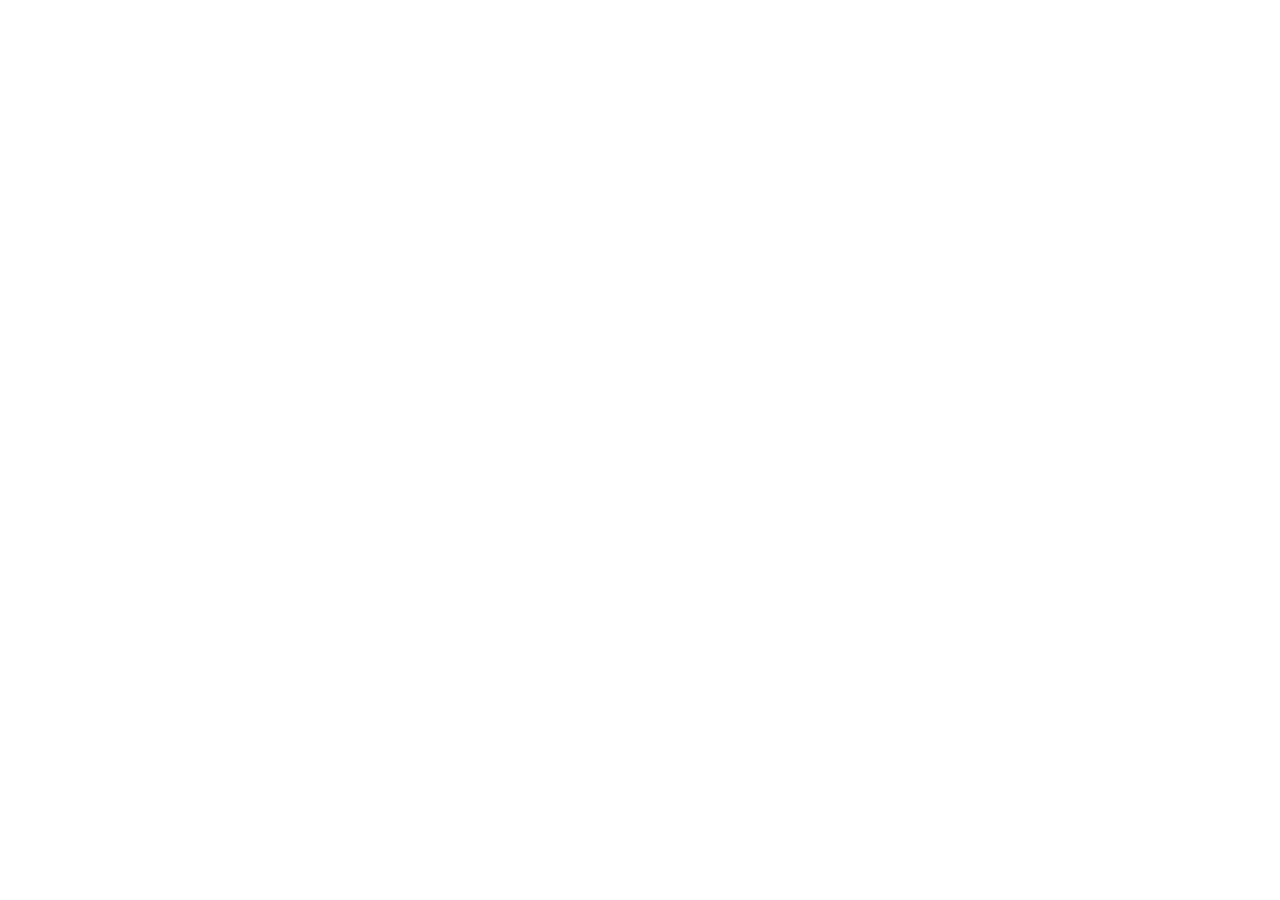
==== pages/about/about.html @ 250776d0 "project setup" ====
<!DOCTYPE html>
<html lang="en">
<head>
    <meta charset="UTF-8">
    <meta name="viewport" content="width=device-width, initial-scale=1.0">
    <title>About | Omikuji Bento</title>
    <link rel="stylesheet" href="./about.css">
</head>
<body>
    
</body>
</html>
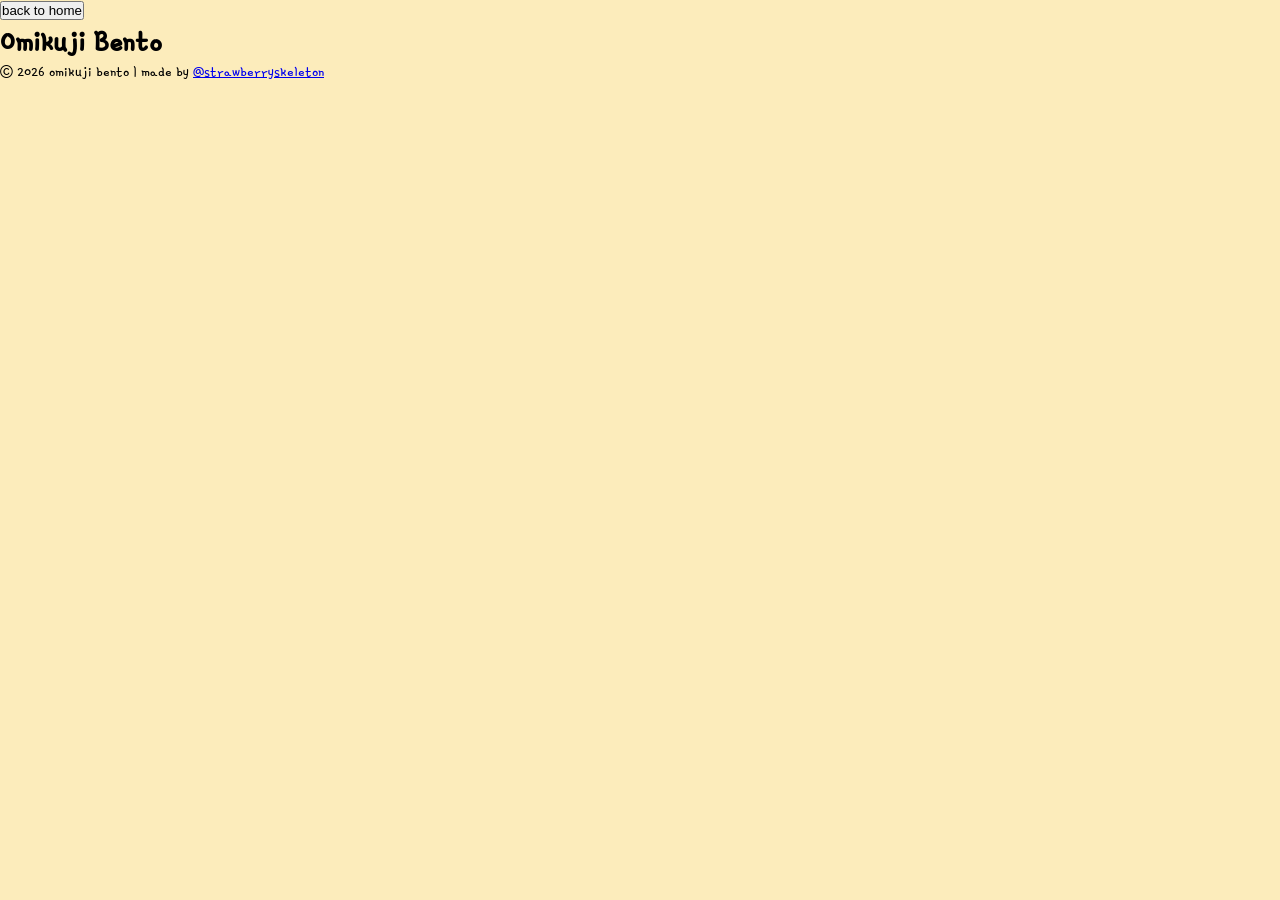
==== commit 79be9dca: "about page: main structure in html + copied over css" ====
--- a/pages/about/about.html
+++ b/pages/about/about.html
@@ -7,6 +7,40 @@
     <link rel="stylesheet" href="./about.css">
 </head>
 <body>
+
+    <!-- navigation -->
+    <nav>
+        <a href="../../index.html">
+            <button>back to home</button>
+        </a>
+    </nav>
+
+
+    <!-- header - title -->
+    <header>
+        <h1>Omikuji Bento</h1>
+    </header>
+
+    <!-- main about sections -->
+    <main>
+
+        <section id="about-bento"></section>
+
+        <!-- chopsticks divider -->
+        <div class="divider"></div>
+
+        <section id="about-omikuji"></section>
+
+        <!-- chopsticks divider -->
+        <div class="divider"></div>
+        
+    </main>
+
+
+    <!-- footer -->
+    <footer>
+        <p>&copy; 2026 omikuji bento | made by <a href="https://github.com/strawberryskeleton">@strawberryskeleton</a></p>
+    </footer>
     
 </body>
 </html>
--- a/pages/about/about.css
+++ b/pages/about/about.css
@@ -0,0 +1,39 @@
+@import url('https://fonts.googleapis.com/css2?family=Cherry+Bomb+One&family=Gamja+Flower&display=swap');
+
+:root {
+    /* fonts */
+    --heading-font: "Japan Ramen", var(--sub-heading-font);
+    --sub-heading-font: "Cherry Bomb One", system-ui;
+    --body-font: "Gamja Flower", sans-serif;
+
+    font-family: var(--body-font);
+
+    /* color palette */
+    --dark-brown: #250001;
+    --brown: #590004;
+    --red: #A91314;
+    --yellow: #FFB607;
+    --cream: #FCECBB;
+    --blue: #236092;
+}
+
+@font-face {
+    font-family: "Japan Ramen";
+    src: url('../../global-assets/JAPAN\ RAMEN.otf') format('opentype');
+}
+
+*,
+*::before,
+*::after {
+    margin: 0;
+    padding: 0;
+    box-sizing: border-box;
+}
+
+/* ------------------------------------------------------------------ */
+
+body {
+    width: 100%;
+
+    background-color: var(--cream);
+}
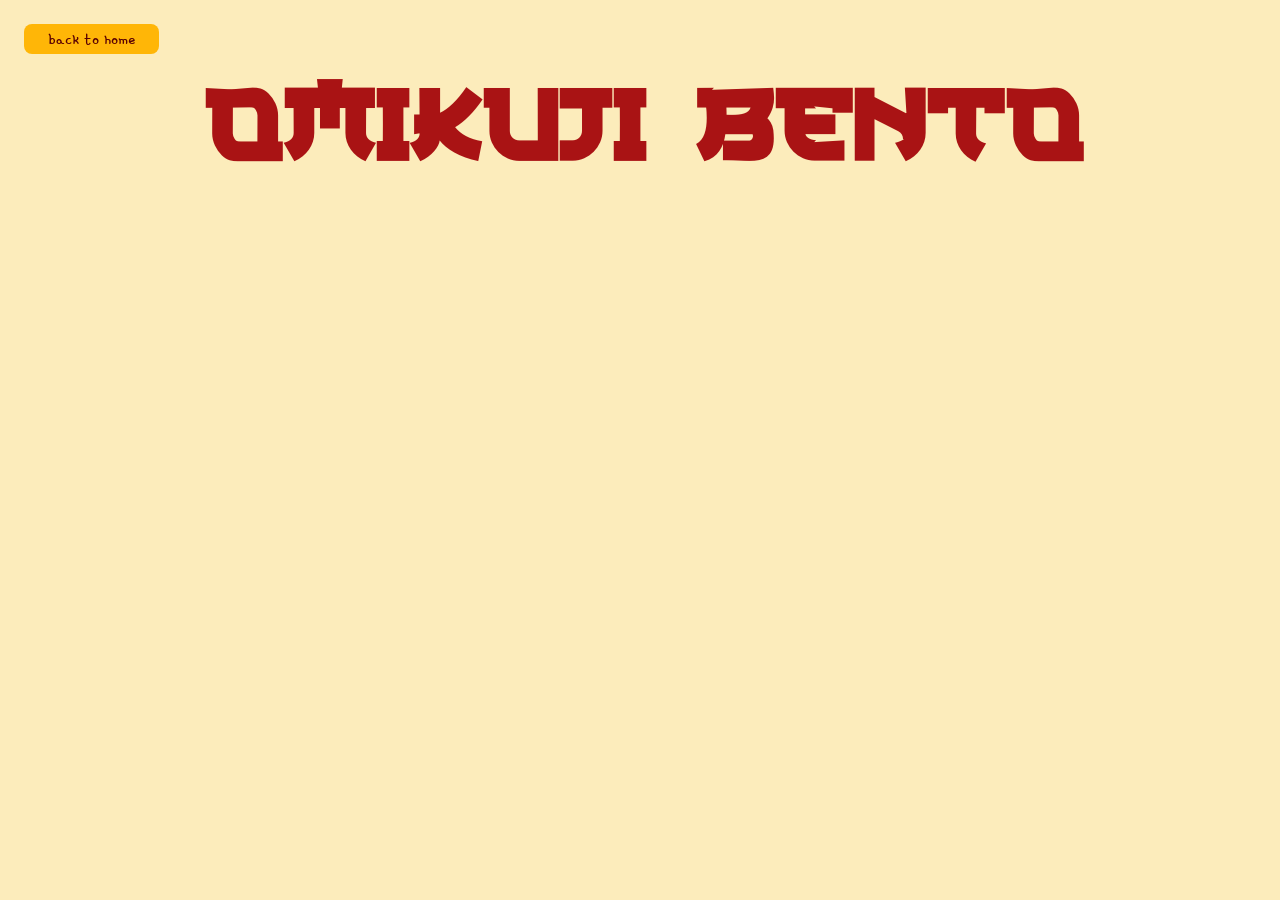
==== commit 7740f652: "about page: header + nav done" ====
--- a/pages/about/about.html
+++ b/pages/about/about.html
@@ -33,14 +33,14 @@
 
         <!-- chopsticks divider -->
         <div class="divider"></div>
-        
+
     </main>
 
 
     <!-- footer -->
-    <footer>
+    <!-- <footer>
         <p>&copy; 2026 omikuji bento | made by <a href="https://github.com/strawberryskeleton">@strawberryskeleton</a></p>
-    </footer>
+    </footer> -->
     
 </body>
 </html>
--- a/pages/about/about.css
+++ b/pages/about/about.css
@@ -36,4 +36,47 @@
     width: 100%;
 
     background-color: var(--cream);
+}
+
+
+nav {
+    width: 100%;
+    /* height: 2rem; */
+    padding: 1.5rem;
+    /* background-color: #236092; */
+}
+
+nav a {
+    text-decoration: none;
+    /* margin: 2rem; */
+}
+
+nav a button {
+    outline: none;
+    border: none;
+    padding: 0.25rem 1.5rem;
+    border-radius: 8px;
+    font-size: 1.1rem;
+    font-family: var(--body-font);
+    background-color: var(--yellow);
+    color: var(--brown);
+
+    transition: all 0.2s ease-out;
+}
+
+nav a:hover button {
+    background-color: var(--brown);
+    color: var(--yellow);
+}
+
+
+header {
+    width: 100%;
+    text-align: center;
+}
+
+header h1 {
+    font-family: var(--heading-font);
+    font-size: 6rem;
+    color: var(--red);
 }
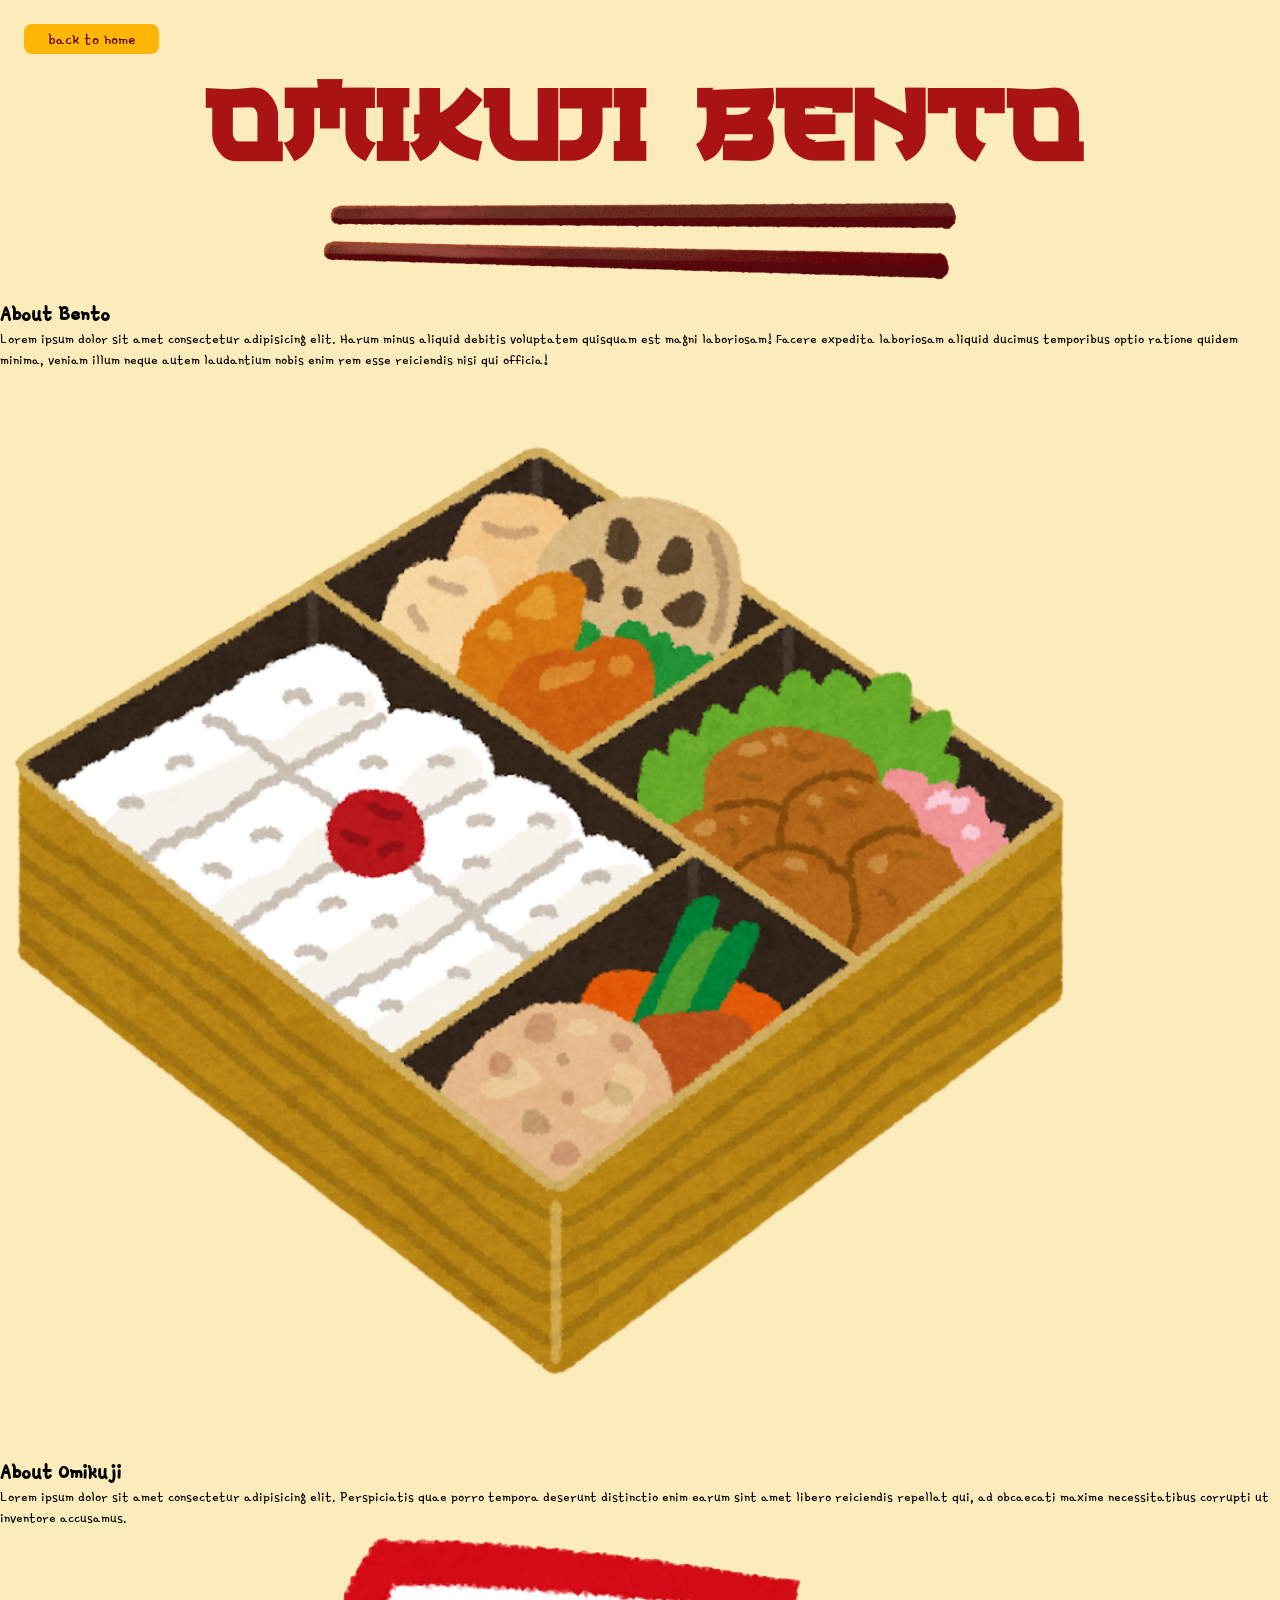
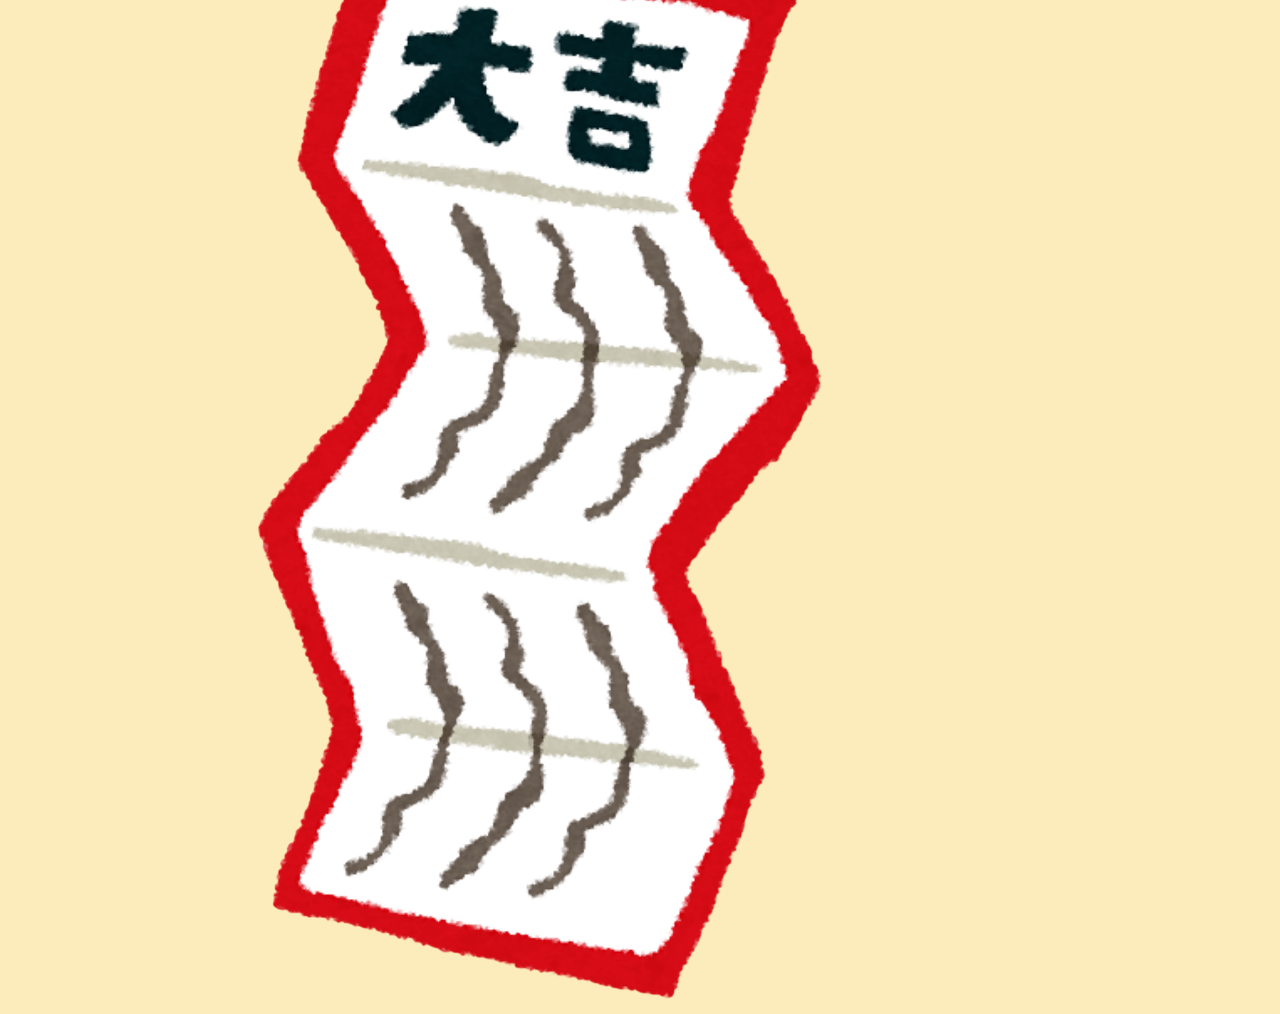
==== commit e3c48210: "about page: some page redesign" ====
--- a/pages/about/about.html
+++ b/pages/about/about.html
@@ -19,21 +19,63 @@
     <!-- header - title -->
     <header>
         <h1>Omikuji Bento</h1>
+
+        <!-- chopsticks divider -->
+        <div class="divider">
+            <img src="./assets/chopsticks.png" alt="chopsticks divider">
+        </div>
     </header>
 
     <!-- main about sections -->
-    <main>
+    <!-- <main>
 
-        <section id="about-bento"></section>
+        <section id="about-bento">
+            <div class="text">
+                <div class="text-heading">
+                    <h2>About Bento</h2>
+                </div>
 
-        <!-- chopsticks divider -->
+                <div class="text-body">
+                    Lorem ipsum dolor sit amet consectetur adipisicing elit. Id provident obcaecati eveniet deleniti impedit corrupti, est expedita a eligendi fugit, error veritatis suscipit voluptatum aperiam non placeat fuga laborum nihil vel sed distinctio quisquam quibusdam, minus atque? Cupiditate, earum molestias amet natus excepturi nesciunt esse repellat, doloribus dolor quisquam minus.
+                </div>
+            </div>
+
+            <div class="image">
+                <img src="./assets/bento.png" alt="bento box">
+            </div>
+        </section>
+
+
         <div class="divider"></div>
 
         <section id="about-omikuji"></section>
 
-        <!-- chopsticks divider -->
-        <div class="divider"></div>
 
+    </main> -->
+    <main>
+        <div id="main-grid">
+            <div class="bento-text">
+                <h2>About Bento</h2>
+                <p>
+                    Lorem ipsum dolor sit amet consectetur adipisicing elit. Harum minus aliquid debitis voluptatem quisquam est magni laboriosam! Facere expedita laboriosam aliquid ducimus temporibus optio ratione quidem minima, veniam illum neque autem laudantium nobis enim rem esse reiciendis nisi qui officia!
+                </p>
+            </div>
+
+            <div class="bento-img">
+                <img src="./assets/bento.png" alt="bento box">
+            </div>
+
+            <div class="omikuji-text">
+                <h2>About Omikuji</h2>
+                <p>
+                    Lorem ipsum dolor sit amet consectetur adipisicing elit. Perspiciatis quae porro tempora deserunt distinctio enim earum sint amet libero reiciendis repellat qui, ad obcaecati maxime necessitatibus corrupti ut inventore accusamus.
+                </p>
+            </div>
+
+            <div class="omikuji-img">
+                <img src="./assets/omikuji.png" alt="omikuji">
+            </div>
+        </div>
     </main>
 
 
--- a/pages/about/about.css
+++ b/pages/about/about.css
@@ -79,4 +79,30 @@
     font-family: var(--heading-font);
     font-size: 6rem;
     color: var(--red);
-}+}
+
+header .divider {
+    width: 50%;
+    margin: 0 auto;
+}
+
+header .divider img {
+    width: 100%;
+}
+
+
+
+/*👉#about-bento {
+    width: 80%;
+    margin: 0 auto;
+    margin-top: 3rem;
+    background-color: var(--brown);
+
+    display: flex;
+    justify-content: space-between;
+    align-items: center;
+}
+
+#about-bento .image img {
+    width: 100%;
+}👈*/
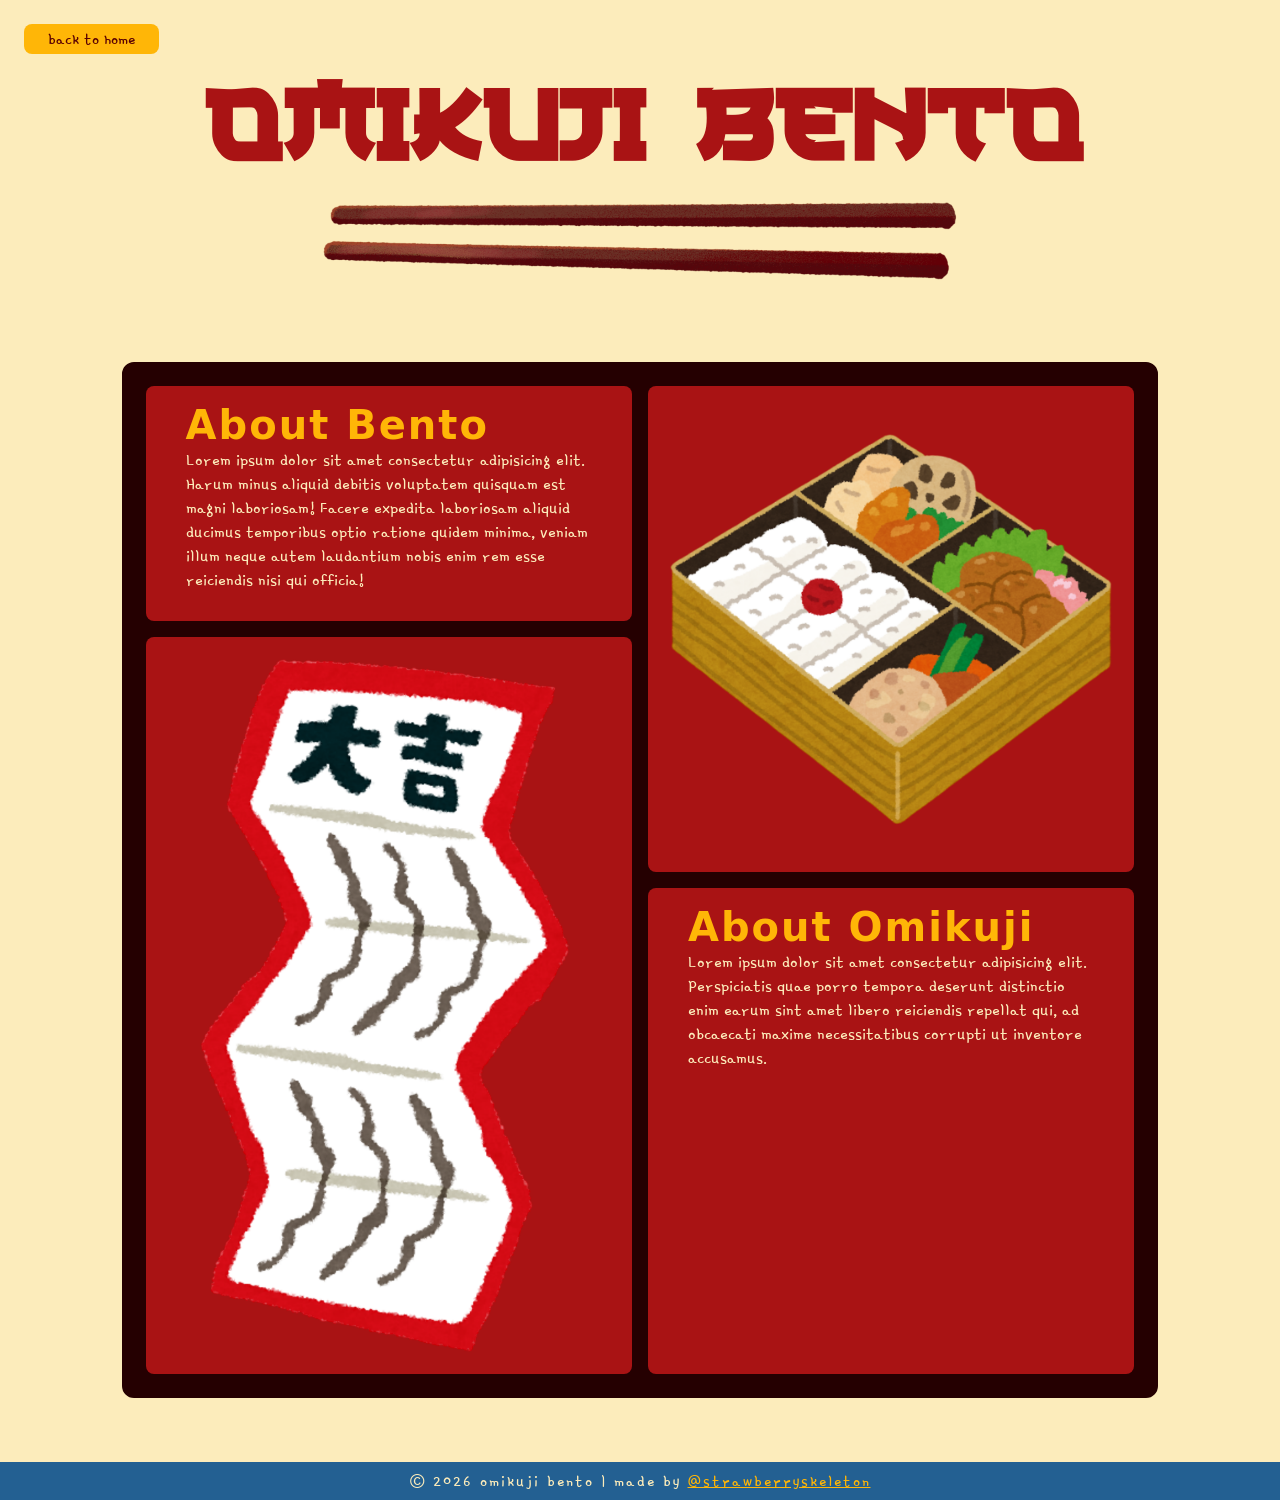
==== commit 080eb787: "about page: footer complete" ====
--- a/pages/about/about.html
+++ b/pages/about/about.html
@@ -80,9 +80,9 @@
 
 
     <!-- footer -->
-    <!-- <footer>
+    <footer>
         <p>&copy; 2026 omikuji bento | made by <a href="https://github.com/strawberryskeleton">@strawberryskeleton</a></p>
-    </footer> -->
+    </footer>
     
 </body>
 </html>
--- a/pages/about/about.css
+++ b/pages/about/about.css
@@ -105,4 +105,120 @@
 
 #about-bento .image img {
     width: 100%;
-}👈*/+}👈*/
+
+main {
+    width: 100%;
+    padding: 4rem;
+}
+
+main #main-grid {
+    width: 90%;
+    /* height: calc(width); */
+    aspect-ratio: 1;
+    margin: 0 auto;
+
+    display: grid;
+    grid-template-columns: repeat(2, 1fr);
+    grid-template-rows: repeat(4, 1fr);
+    gap: 16px;
+
+    border: 24px solid var(--dark-brown);
+    background-color: var(--dark-brown);
+    border-radius: 12px;
+}
+
+.bento-text {
+    background-color: var(--red);
+    border-radius: 8px;
+
+    padding: 1rem 2.5rem;
+}
+
+.bento-text h2 {
+    font-family: var(--sub-heading-font);
+    font-size: 2.5rem;
+    color: var(--yellow);
+    letter-spacing: 2px;
+}
+
+.bento-text p {
+    font-size: 1.2rem;
+    color: var(--cream);
+}
+
+.bento-img {
+    grid-row: span 2 / span 2;
+
+    background-color: var(--red);
+    border-radius: 8px;
+    overflow: hidden;
+    padding: 1rem;
+}
+
+.bento-img img {
+    width: 100%;
+    height: 100%;
+    object-fit: contain;
+}
+
+.omikuji-text {
+    grid-row: span 2 / span 2;
+    grid-column-start: 2;
+    grid-row-start: 3;
+
+    background-color: var(--red);
+    border-radius: 8px;
+
+    padding: 1rem 2.5rem;
+}
+
+.omikuji-text h2 {
+    font-family: var(--sub-heading-font);
+    font-size: 2.5rem;
+    color: var(--yellow);
+    letter-spacing: 2px;
+}
+
+.omikuji-text p {
+    font-size: 1.2rem;
+    color: var(--cream);
+}
+
+.omikuji-img {
+    grid-row: span 3 / span 3;
+    grid-column-start: 1;
+    grid-row-start: 2;
+
+    background-color: var(--red);
+    border-radius: 8px;
+    overflow: hidden;
+    padding: 1rem;
+}
+
+.omikuji-img img {
+    width: 100%;
+    height: 100%;
+    object-fit: contain;
+}
+
+
+
+footer {
+    /* height: 2; */
+    background-color: var(--blue);
+    padding: 0.5rem;
+    text-align: center;
+    font-size: 1.1rem;
+    color: var(--cream);
+    letter-spacing: 2px;
+}
+
+footer a {
+    color: var(--yellow);
+    transition: all 0.2s ease-in;
+}
+
+footer a:hover {
+    color: var(--brown);
+}
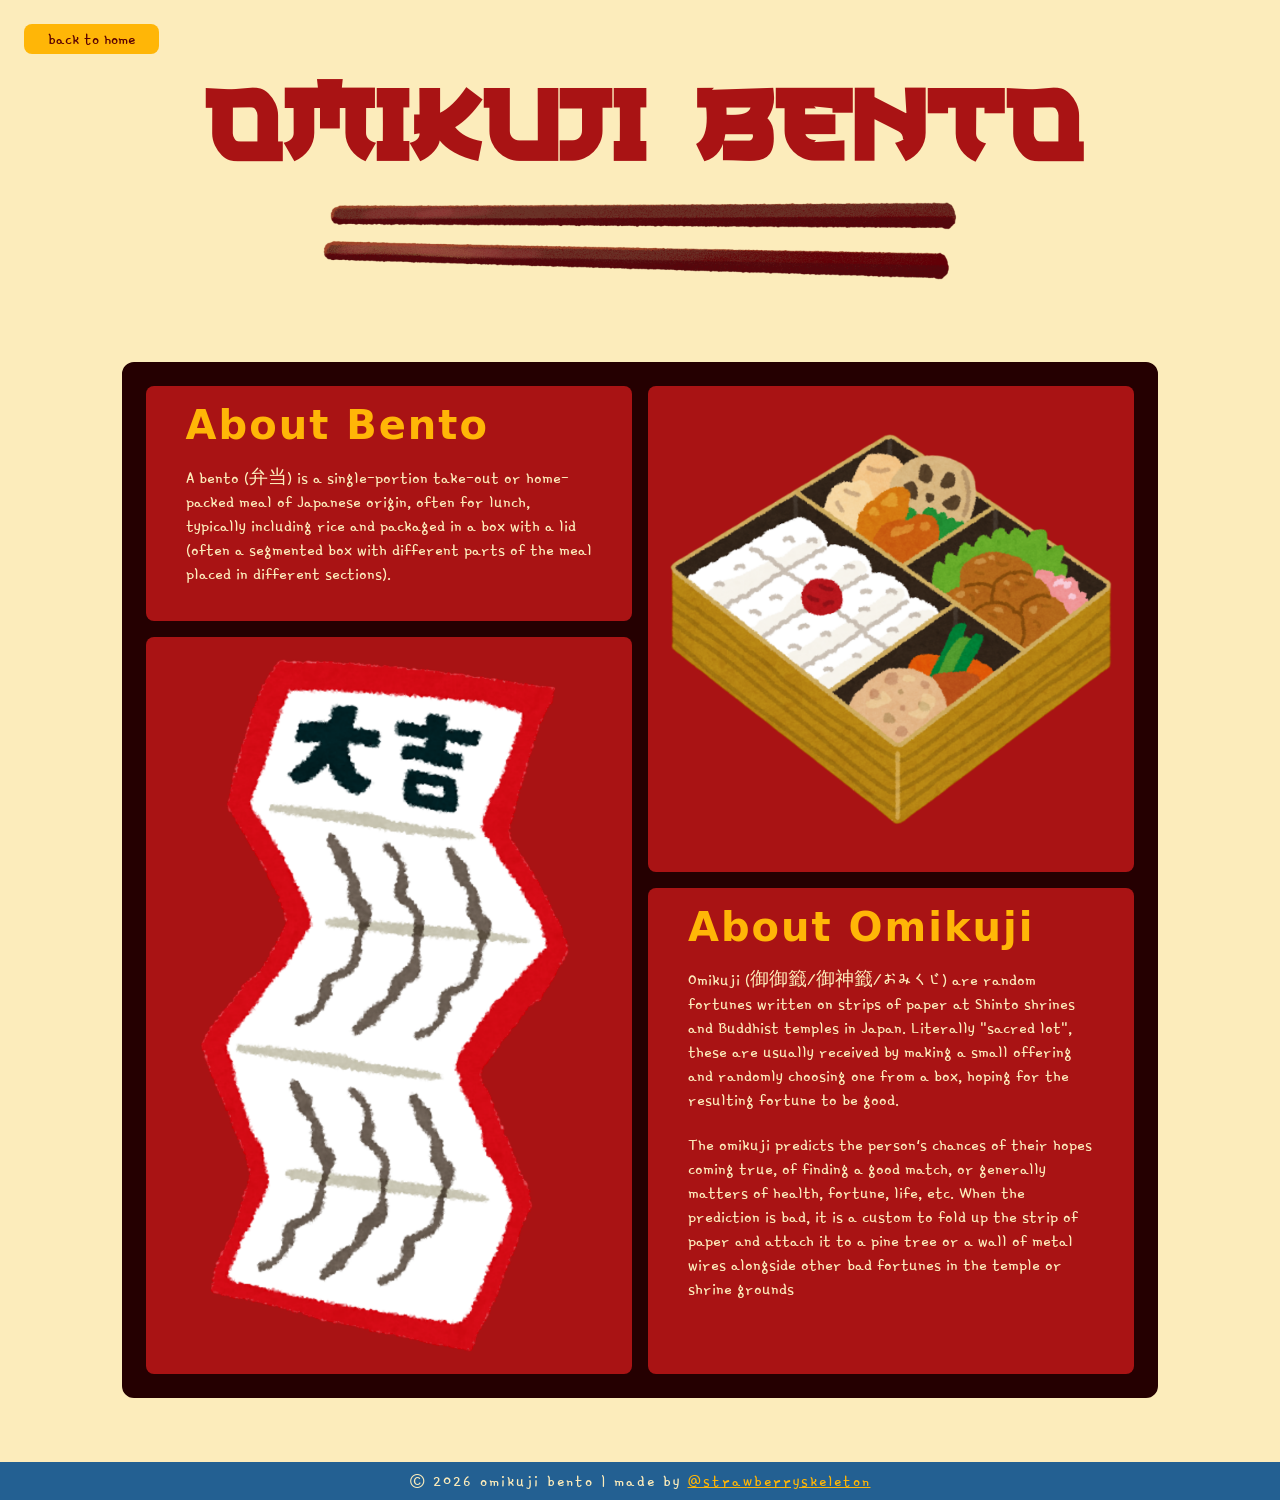
==== commit e0c86878: "about page: replaced placeholder text" ====
--- a/pages/about/about.html
+++ b/pages/about/about.html
@@ -57,7 +57,7 @@
             <div class="bento-text">
                 <h2>About Bento</h2>
                 <p>
-                    Lorem ipsum dolor sit amet consectetur adipisicing elit. Harum minus aliquid debitis voluptatem quisquam est magni laboriosam! Facere expedita laboriosam aliquid ducimus temporibus optio ratione quidem minima, veniam illum neque autem laudantium nobis enim rem esse reiciendis nisi qui officia!
+                    A bento (弁当) is a single-portion take-out or home-packed meal of Japanese origin, often for lunch, typically including rice and packaged in a box with a lid (often a segmented box with different parts of the meal placed in different sections).
                 </p>
             </div>
 
@@ -68,7 +68,11 @@
             <div class="omikuji-text">
                 <h2>About Omikuji</h2>
                 <p>
-                    Lorem ipsum dolor sit amet consectetur adipisicing elit. Perspiciatis quae porro tempora deserunt distinctio enim earum sint amet libero reiciendis repellat qui, ad obcaecati maxime necessitatibus corrupti ut inventore accusamus.
+                    Omikuji (御御籤/御神籤/おみくじ) are random fortunes written on strips of paper at Shinto shrines and Buddhist temples in Japan. Literally "sacred lot", these are usually received by making a small offering and randomly choosing one from a box, hoping for the resulting fortune to be good.
+                </p>
+                <br>
+                <p>
+                    The omikuji predicts the person's chances of their hopes coming true, of finding a good match, or generally matters of health, fortune, life, etc. When the prediction is bad, it is a custom to fold up the strip of paper and attach it to a pine tree or a wall of metal wires alongside other bad fortunes in the temple or shrine grounds
                 </p>
             </div>
 
--- a/pages/about/about.css
+++ b/pages/about/about.css
@@ -140,6 +140,7 @@
     font-size: 2.5rem;
     color: var(--yellow);
     letter-spacing: 2px;
+    margin-bottom: 1rem;
 }
 
 .bento-text p {
@@ -178,6 +179,7 @@
     font-size: 2.5rem;
     color: var(--yellow);
     letter-spacing: 2px;
+    margin-bottom: 1rem;
 }
 
 .omikuji-text p {
